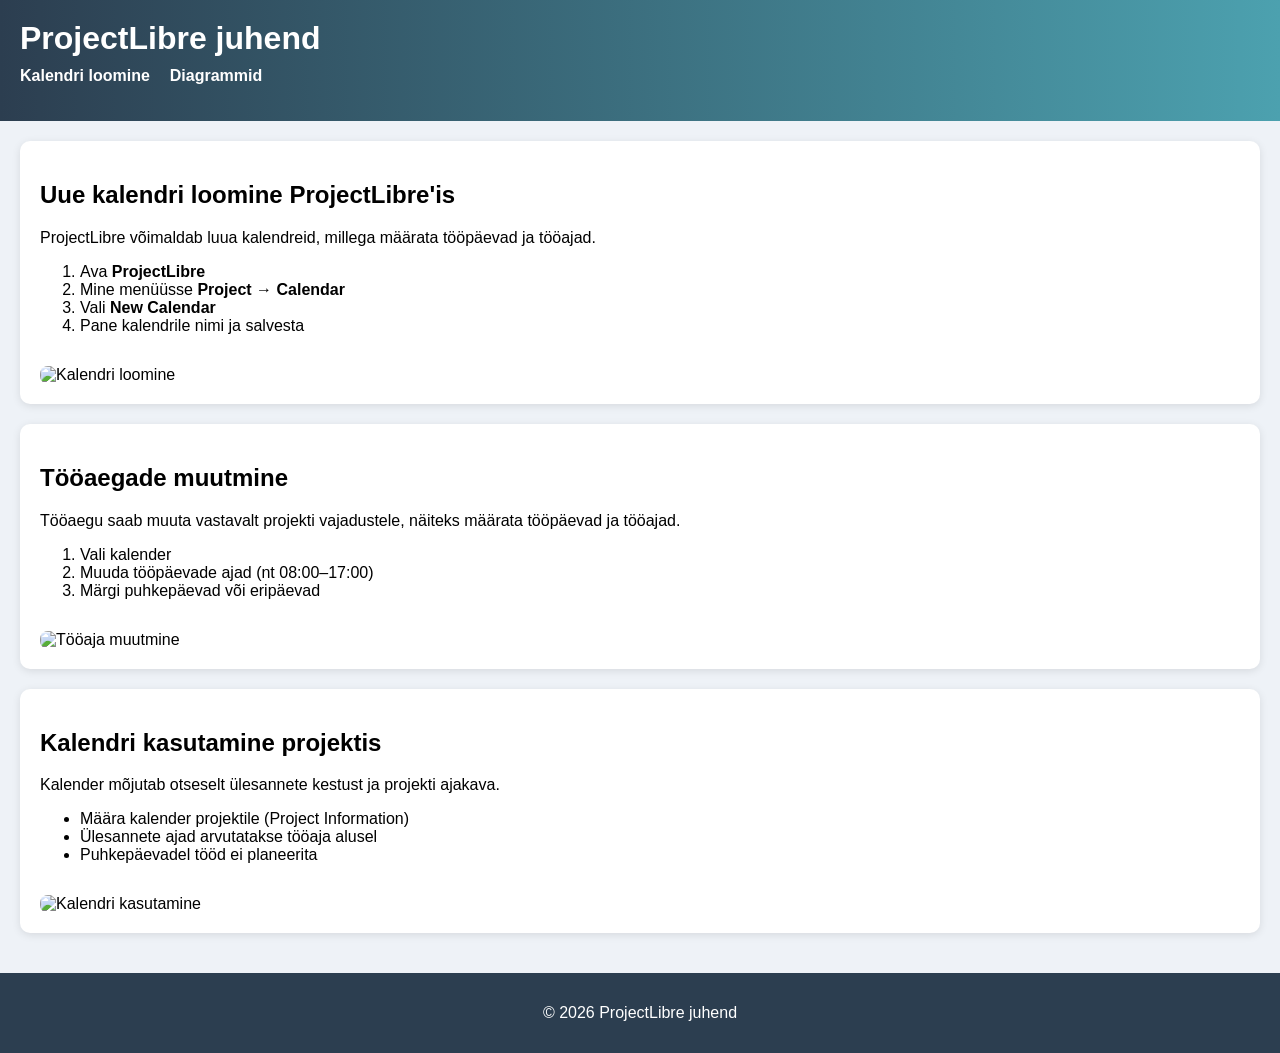
==== index.html @ a6aef7bd "Lisa index ja diagramm" ====
<!DOCTYPE html>
<html lang="et">
<head>
    <meta charset="UTF-8">
    <title>ProjectLibre juhend</title>
    <link rel="stylesheet" href="style.css">
</head>
<body>

<header>
    <h1>ProjectLibre juhend</h1>
    <nav>
        <ul>
            <li><a href="index.html">Kalendri loomine</a></li>
            <li><a href="diagramm.html">Diagrammid</a></li>
        </ul>
    </nav>
</header>

<main>
    <section>
        <h2>Uue kalendri loomine ProjectLibre'is</h2>
        <p>
            ProjectLibre võimaldab luua kalendreid, millega määrata tööpäevad ja tööajad.
        </p>

        <ol>
            <li>Ava <b>ProjectLibre</b></li>
            <li>Mine menüüsse <b>Project → Calendar</b></li>
            <li>Vali <b>New Calendar</b></li>
            <li>Pane kalendrile nimi ja salvesta</li>
        </ol>

        <img src="images/kalender1.png" alt="Kalendri loomine">
    </section>

    <section>
        <h2>Tööaegade muutmine</h2>
        <p>
            Tööaegu saab muuta vastavalt projekti vajadustele, näiteks määrata tööpäevad ja tööajad.
        </p>

        <ol>
            <li>Vali kalender</li>
            <li>Muuda tööpäevade ajad (nt 08:00–17:00)</li>
            <li>Märgi puhkepäevad või eripäevad</li>
        </ol>

        <img src="images/kalender2.png" alt="Tööaja muutmine">
    </section>

    <section>
        <h2>Kalendri kasutamine projektis</h2>
        <p>
            Kalender mõjutab otseselt ülesannete kestust ja projekti ajakava.
        </p>

        <ul>
            <li>Määra kalender projektile (Project Information)</li>
            <li>Ülesannete ajad arvutatakse tööaja alusel</li>
            <li>Puhkepäevadel tööd ei planeerita</li>
        </ul>

        <img src="images/kalender3.png" alt="Kalendri kasutamine">
    </section>
</main>

<footer>
    <p>© 2026 ProjectLibre juhend</p>
</footer>

</body>
</html>
---- style.css ----
body {
    font-family: Arial, sans-serif;
    margin: 0;
    background: #eef2f7;
}

header {
    background: linear-gradient(90deg, #2c3e50, #4ca1af);
    color: white;
    padding: 20px;
}

h1 {
    margin: 0;
}

nav ul {
    display: flex;
    list-style: none;
    padding: 0;
    margin-top: 10px;
    gap: 20px;
}

nav a {
    color: white;
    text-decoration: none;
    font-weight: bold;
}

nav a:hover {
    color: #ffd700;
}

main {
    padding: 20px;
}

section {
    background: white;
    padding: 20px;
    margin-bottom: 20px;
    border-radius: 10px;
    box-shadow: 0 2px 8px rgba(0,0,0,0.1);
}

img {
    width: 100%;
    max-width: 650px;
    margin-top: 15px;
    border-radius: 8px;
}

footer {
    text-align: center;
    padding: 15px;
    background: #2c3e50;
    color: white;
}
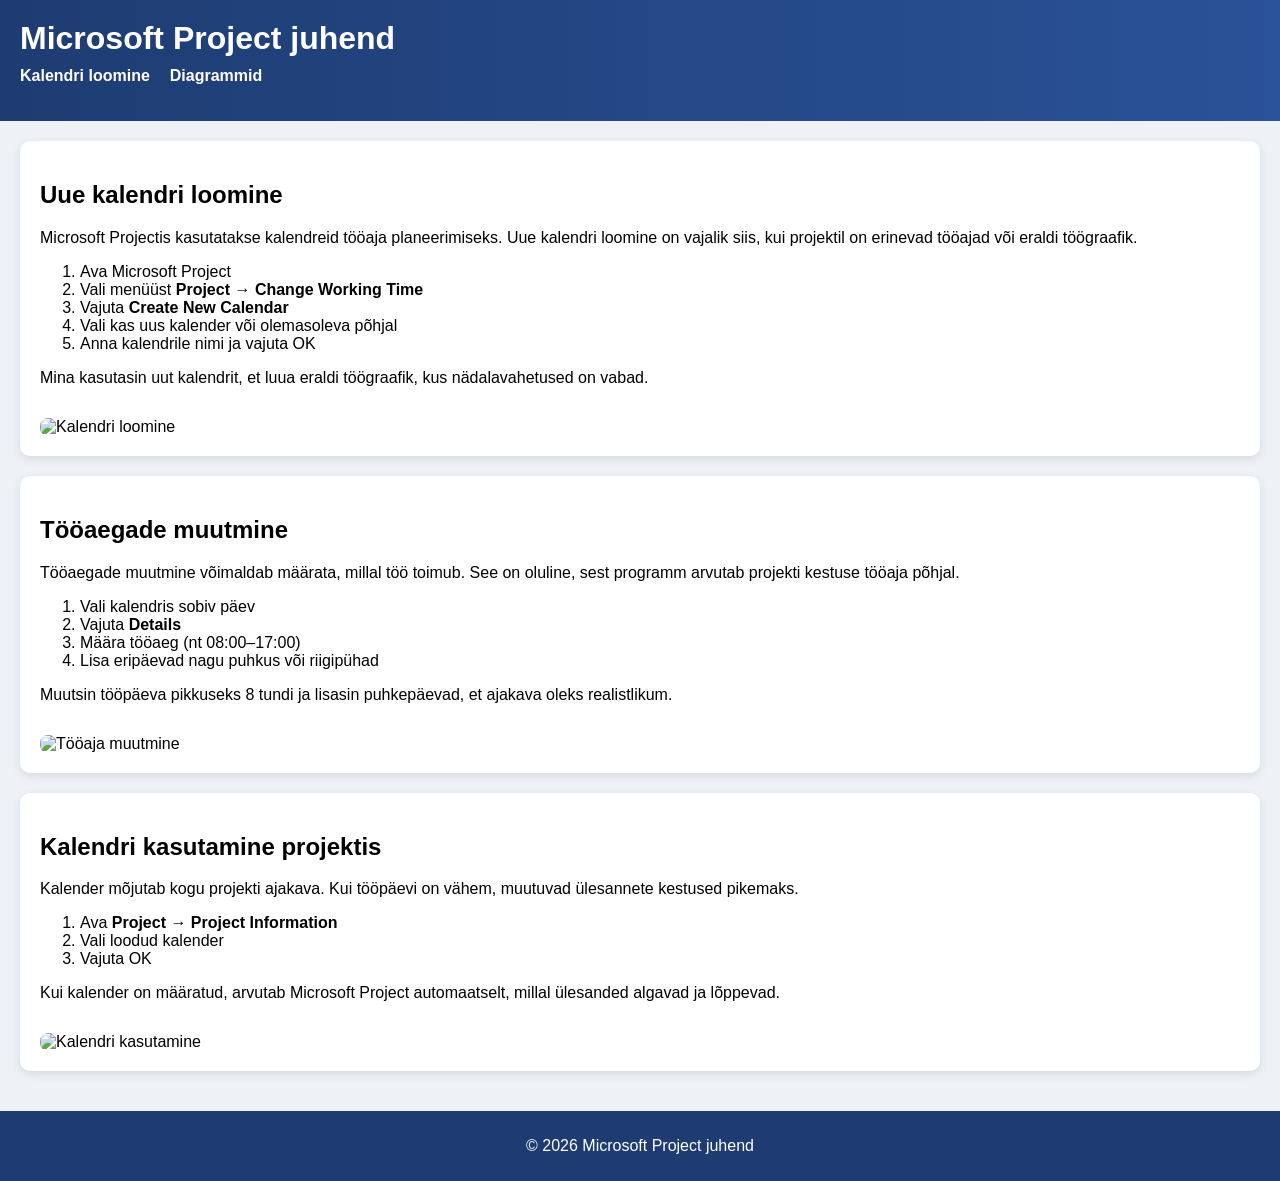
==== commit 0adac3a5: "Lisa index ja diagramm" ====
--- a/index.html
+++ b/index.html
@@ -2,13 +2,13 @@
 <html lang="et">
 <head>
     <meta charset="UTF-8">
-    <title>ProjectLibre juhend</title>
+    <title>Microsoft Project juhend</title>
     <link rel="stylesheet" href="style.css">
 </head>
 <body>
 
 <header>
-    <h1>ProjectLibre juhend</h1>
+    <h1>Microsoft Project juhend</h1>
     <nav>
         <ul>
             <li><a href="index.html">Kalendri loomine</a></li>
@@ -18,18 +18,26 @@
 </header>
 
 <main>
+
     <section>
-        <h2>Uue kalendri loomine ProjectLibre'is</h2>
+        <h2>Uue kalendri loomine</h2>
         <p>
-            ProjectLibre võimaldab luua kalendreid, millega määrata tööpäevad ja tööajad.
+            Microsoft Projectis kasutatakse kalendreid tööaja planeerimiseks.
+            Uue kalendri loomine on vajalik siis, kui projektil on erinevad tööajad
+            või eraldi töögraafik.
         </p>
 
         <ol>
-            <li>Ava <b>ProjectLibre</b></li>
-            <li>Mine menüüsse <b>Project → Calendar</b></li>
-            <li>Vali <b>New Calendar</b></li>
-            <li>Pane kalendrile nimi ja salvesta</li>
+            <li>Ava Microsoft Project</li>
+            <li>Vali menüüst <b>Project → Change Working Time</b></li>
+            <li>Vajuta <b>Create New Calendar</b></li>
+            <li>Vali kas uus kalender või olemasoleva põhjal</li>
+            <li>Anna kalendrile nimi ja vajuta OK</li>
         </ol>
+
+        <p>
+            Mina kasutasin uut kalendrit, et luua eraldi töögraafik, kus nädalavahetused on vabad.
+        </p>
 
         <img src="images/kalender1.png" alt="Kalendri loomine">
     </section>
@@ -37,14 +45,21 @@
     <section>
         <h2>Tööaegade muutmine</h2>
         <p>
-            Tööaegu saab muuta vastavalt projekti vajadustele, näiteks määrata tööpäevad ja tööajad.
+            Tööaegade muutmine võimaldab määrata, millal töö toimub.
+            See on oluline, sest programm arvutab projekti kestuse tööaja põhjal.
         </p>
 
         <ol>
-            <li>Vali kalender</li>
-            <li>Muuda tööpäevade ajad (nt 08:00–17:00)</li>
-            <li>Märgi puhkepäevad või eripäevad</li>
+            <li>Vali kalendris sobiv päev</li>
+            <li>Vajuta <b>Details</b></li>
+            <li>Määra tööaeg (nt 08:00–17:00)</li>
+            <li>Lisa eripäevad nagu puhkus või riigipühad</li>
         </ol>
+
+        <p>
+            Muutsin tööpäeva pikkuseks 8 tundi ja lisasin puhkepäevad,
+            et ajakava oleks realistlikum.
+        </p>
 
         <img src="images/kalender2.png" alt="Tööaja muutmine">
     </section>
@@ -52,21 +67,28 @@
     <section>
         <h2>Kalendri kasutamine projektis</h2>
         <p>
-            Kalender mõjutab otseselt ülesannete kestust ja projekti ajakava.
+            Kalender mõjutab kogu projekti ajakava. Kui tööpäevi on vähem,
+            muutuvad ülesannete kestused pikemaks.
         </p>
 
-        <ul>
-            <li>Määra kalender projektile (Project Information)</li>
-            <li>Ülesannete ajad arvutatakse tööaja alusel</li>
-            <li>Puhkepäevadel tööd ei planeerita</li>
-        </ul>
+        <ol>
+            <li>Ava <b>Project → Project Information</b></li>
+            <li>Vali loodud kalender</li>
+            <li>Vajuta OK</li>
+        </ol>
+
+        <p>
+            Kui kalender on määratud, arvutab Microsoft Project automaatselt,
+            millal ülesanded algavad ja lõppevad.
+        </p>
 
         <img src="images/kalender3.png" alt="Kalendri kasutamine">
     </section>
+
 </main>
 
 <footer>
-    <p>© 2026 ProjectLibre juhend</p>
+    <p>© 2026 Microsoft Project juhend</p>
 </footer>
 
 </body>
--- a/style.css
+++ b/style.css
@@ -1,11 +1,11 @@
 body {
     font-family: Arial, sans-serif;
     margin: 0;
-    background: #eef2f7;
+    background-color: #eef2f7;
 }
 
 header {
-    background: linear-gradient(90deg, #2c3e50, #4ca1af);
+    background: linear-gradient(90deg, #1e3c72, #2a5298);
     color: white;
     padding: 20px;
 }
@@ -15,11 +15,11 @@
 }
 
 nav ul {
+    list-style: none;
     display: flex;
-    list-style: none;
+    gap: 20px;
     padding: 0;
     margin-top: 10px;
-    gap: 20px;
 }
 
 nav a {
@@ -29,7 +29,7 @@
 }
 
 nav a:hover {
-    color: #ffd700;
+    color: yellow;
 }
 
 main {
@@ -41,7 +41,7 @@
     padding: 20px;
     margin-bottom: 20px;
     border-radius: 10px;
-    box-shadow: 0 2px 8px rgba(0,0,0,0.1);
+    box-shadow: 0 3px 10px rgba(0,0,0,0.1);
 }
 
 img {
@@ -52,8 +52,8 @@
 }
 
 footer {
+    background: #1e3c72;
+    color: white;
     text-align: center;
-    padding: 15px;
-    background: #2c3e50;
-    color: white;
+    padding: 10px;
 }
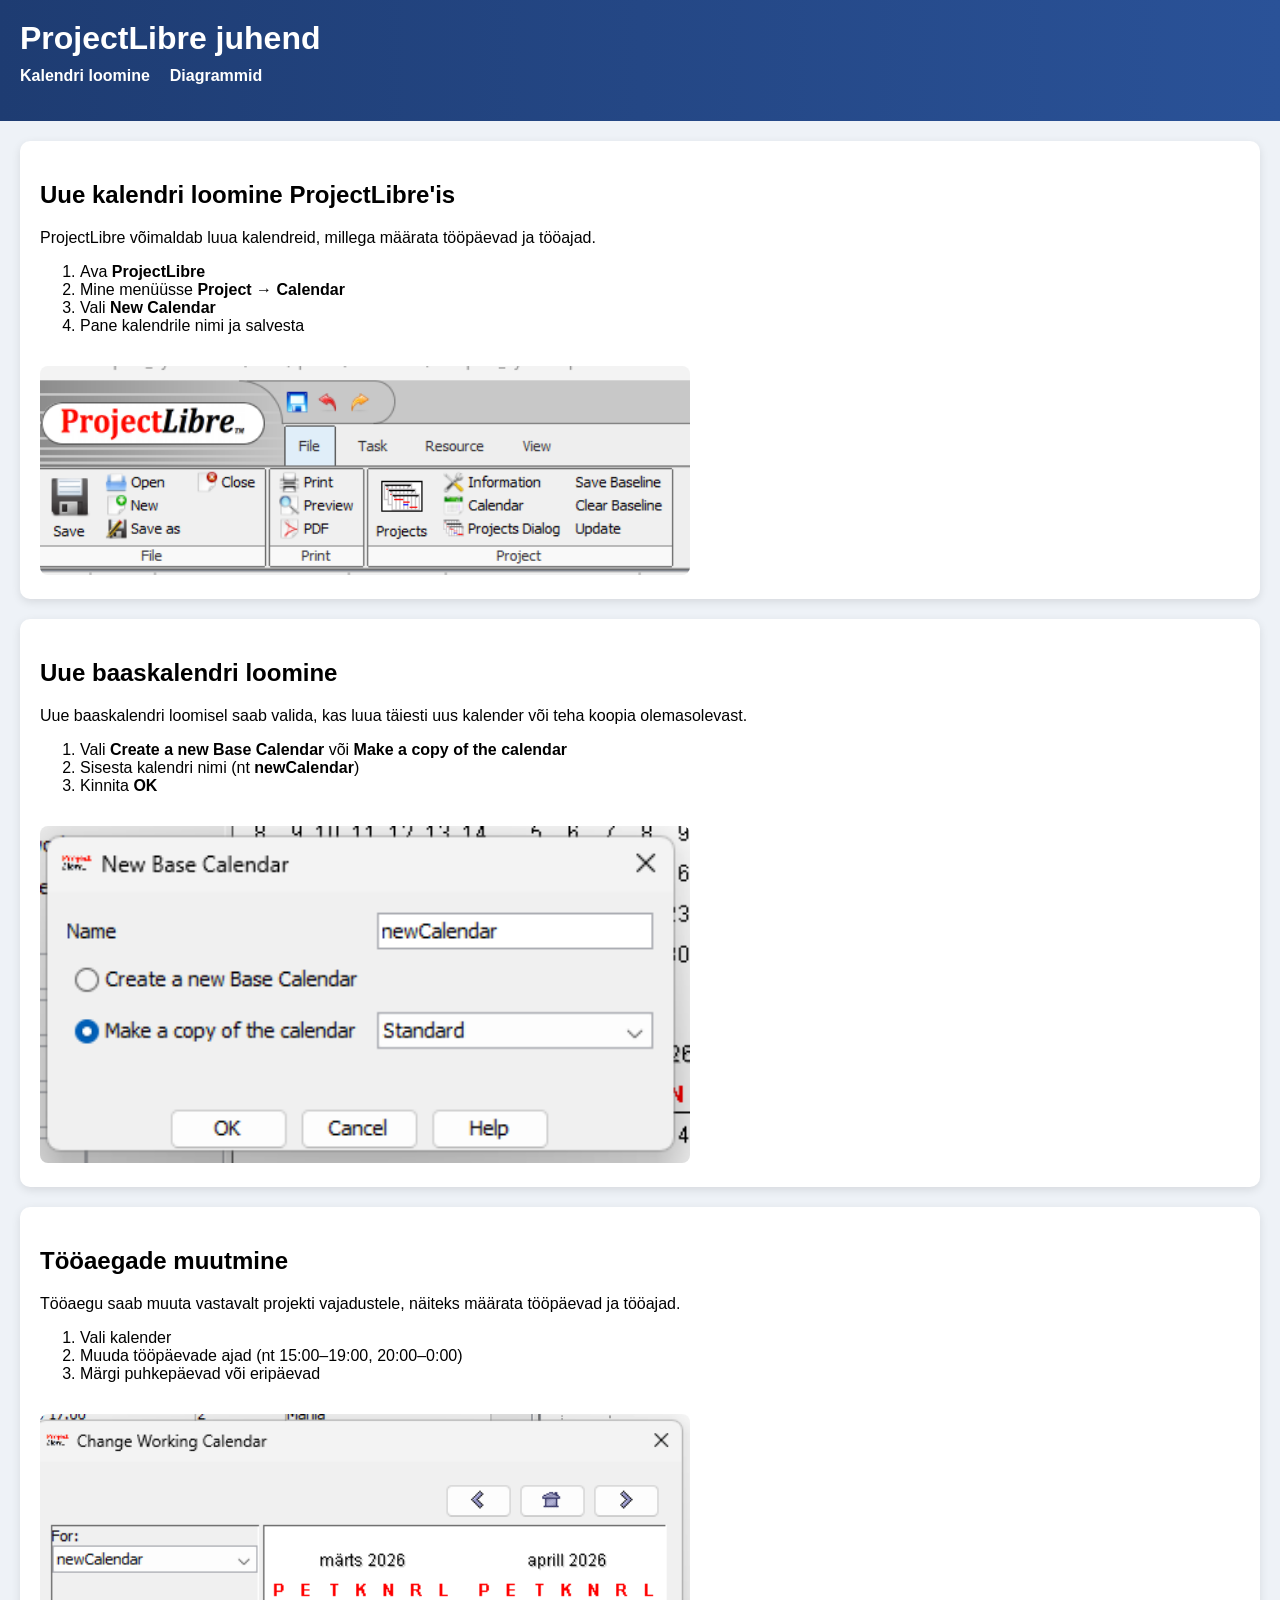
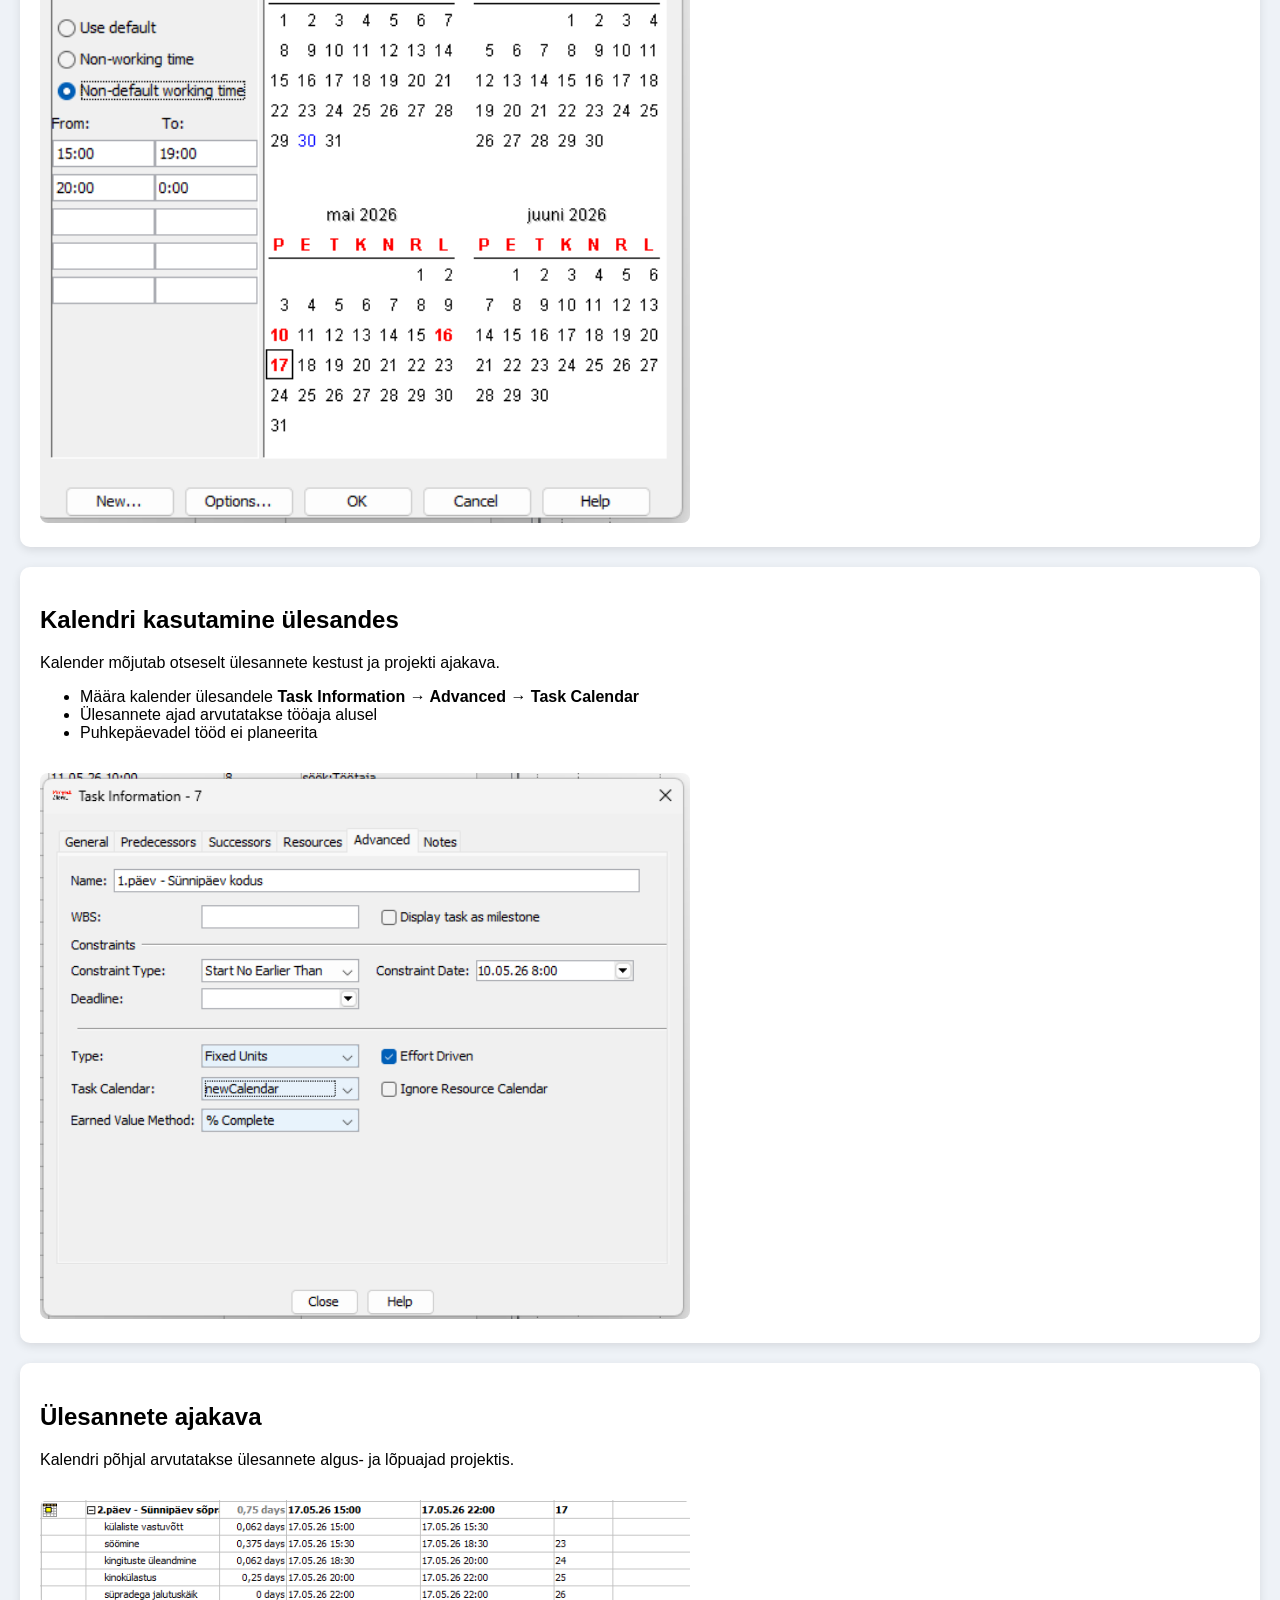
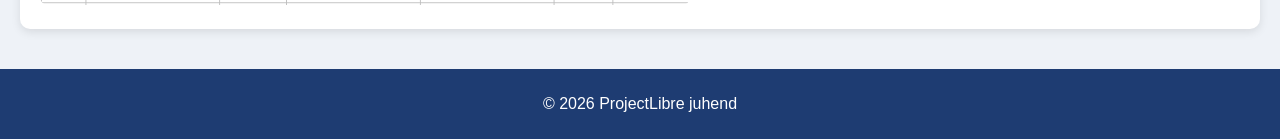
==== commit be5326e7: "pildid lisatud" ====
--- a/index.html
+++ b/index.html
@@ -2,13 +2,13 @@
 <html lang="et">
 <head>
     <meta charset="UTF-8">
-    <title>Microsoft Project juhend</title>
+    <title>ProjectLibre juhend</title>
     <link rel="stylesheet" href="style.css">
 </head>
 <body>
 
 <header>
-    <h1>Microsoft Project juhend</h1>
+    <h1>ProjectLibre juhend</h1>
     <nav>
         <ul>
             <li><a href="index.html">Kalendri loomine</a></li>
@@ -18,77 +18,79 @@
 </header>
 
 <main>
-
     <section>
-        <h2>Uue kalendri loomine</h2>
+        <h2>Uue kalendri loomine ProjectLibre'is</h2>
         <p>
-            Microsoft Projectis kasutatakse kalendreid tööaja planeerimiseks.
-            Uue kalendri loomine on vajalik siis, kui projektil on erinevad tööajad
-            või eraldi töögraafik.
+            ProjectLibre võimaldab luua kalendreid, millega määrata tööpäevad ja tööajad.
         </p>
 
         <ol>
-            <li>Ava Microsoft Project</li>
-            <li>Vali menüüst <b>Project → Change Working Time</b></li>
-            <li>Vajuta <b>Create New Calendar</b></li>
-            <li>Vali kas uus kalender või olemasoleva põhjal</li>
-            <li>Anna kalendrile nimi ja vajuta OK</li>
+            <li>Ava <b>ProjectLibre</b></li>
+            <li>Mine menüüsse <b>Project → Calendar</b></li>
+            <li>Vali <b>New Calendar</b></li>
+            <li>Pane kalendrile nimi ja salvesta</li>
         </ol>
 
+        <img src="img/1.png" alt="ProjectLibre menüüriba">
+    </section>
+
+    <section>
+        <h2>Uue baaskalendri loomine</h2>
         <p>
-            Mina kasutasin uut kalendrit, et luua eraldi töögraafik, kus nädalavahetused on vabad.
+            Uue baaskalendri loomisel saab valida, kas luua täiesti uus kalender või teha koopia olemasolevast.
         </p>
 
-        <img src="images/kalender1.png" alt="Kalendri loomine">
+        <ol>
+            <li>Vali <b>Create a new Base Calendar</b> või <b>Make a copy of the calendar</b></li>
+            <li>Sisesta kalendri nimi (nt <b>newCalendar</b>)</li>
+            <li>Kinnita <b>OK</b></li>
+        </ol>
+
+        <img src="img/2.png" alt="Uue baaskalendri loomine">
     </section>
 
     <section>
         <h2>Tööaegade muutmine</h2>
         <p>
-            Tööaegade muutmine võimaldab määrata, millal töö toimub.
-            See on oluline, sest programm arvutab projekti kestuse tööaja põhjal.
+            Tööaegu saab muuta vastavalt projekti vajadustele, näiteks määrata tööpäevad ja tööajad.
         </p>
 
         <ol>
-            <li>Vali kalendris sobiv päev</li>
-            <li>Vajuta <b>Details</b></li>
-            <li>Määra tööaeg (nt 08:00–17:00)</li>
-            <li>Lisa eripäevad nagu puhkus või riigipühad</li>
+            <li>Vali kalender</li>
+            <li>Muuda tööpäevade ajad (nt 15:00–19:00, 20:00–0:00)</li>
+            <li>Märgi puhkepäevad või eripäevad</li>
         </ol>
 
-        <p>
-            Muutsin tööpäeva pikkuseks 8 tundi ja lisasin puhkepäevad,
-            et ajakava oleks realistlikum.
-        </p>
-
-        <img src="images/kalender2.png" alt="Tööaja muutmine">
+        <img src="img/3.png" alt="Tööaja muutmine">
     </section>
 
     <section>
-        <h2>Kalendri kasutamine projektis</h2>
+        <h2>Kalendri kasutamine ülesandes</h2>
         <p>
-            Kalender mõjutab kogu projekti ajakava. Kui tööpäevi on vähem,
-            muutuvad ülesannete kestused pikemaks.
+            Kalender mõjutab otseselt ülesannete kestust ja projekti ajakava.
         </p>
 
-        <ol>
-            <li>Ava <b>Project → Project Information</b></li>
-            <li>Vali loodud kalender</li>
-            <li>Vajuta OK</li>
-        </ol>
+        <ul>
+            <li>Määra kalender ülesandele <b>Task Information → Advanced → Task Calendar</b></li>
+            <li>Ülesannete ajad arvutatakse tööaja alusel</li>
+            <li>Puhkepäevadel tööd ei planeerita</li>
+        </ul>
 
+        <img src="img/4.png" alt="Kalendri kasutamine ülesandes">
+    </section>
+
+    <section>
+        <h2>Ülesannete ajakava</h2>
         <p>
-            Kui kalender on määratud, arvutab Microsoft Project automaatselt,
-            millal ülesanded algavad ja lõppevad.
+            Kalendri põhjal arvutatakse ülesannete algus- ja lõpuajad projektis.
         </p>
 
-        <img src="images/kalender3.png" alt="Kalendri kasutamine">
+        <img src="img/5.png" alt="Ülesannete ajakava">
     </section>
-
 </main>
 
 <footer>
-    <p>© 2026 Microsoft Project juhend</p>
+    <p>© 2026 ProjectLibre juhend</p>
 </footer>
 
 </body>
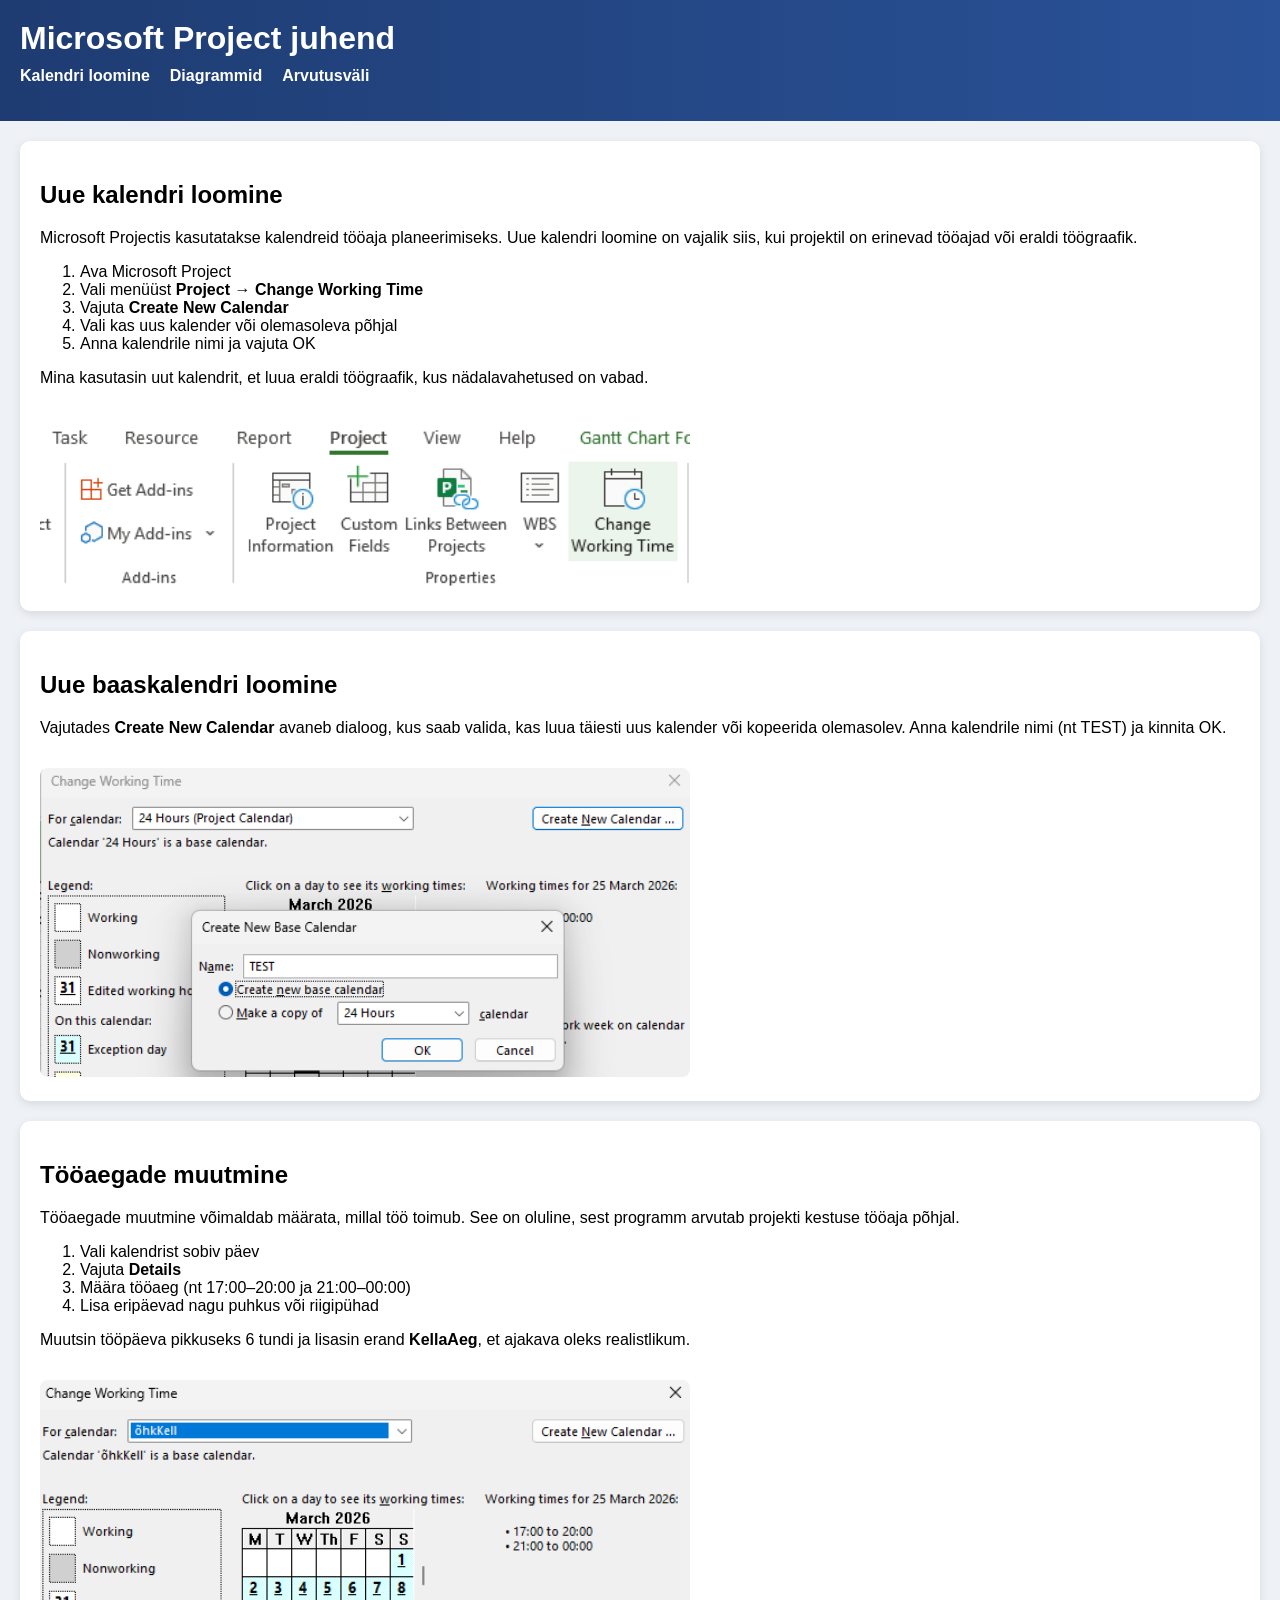
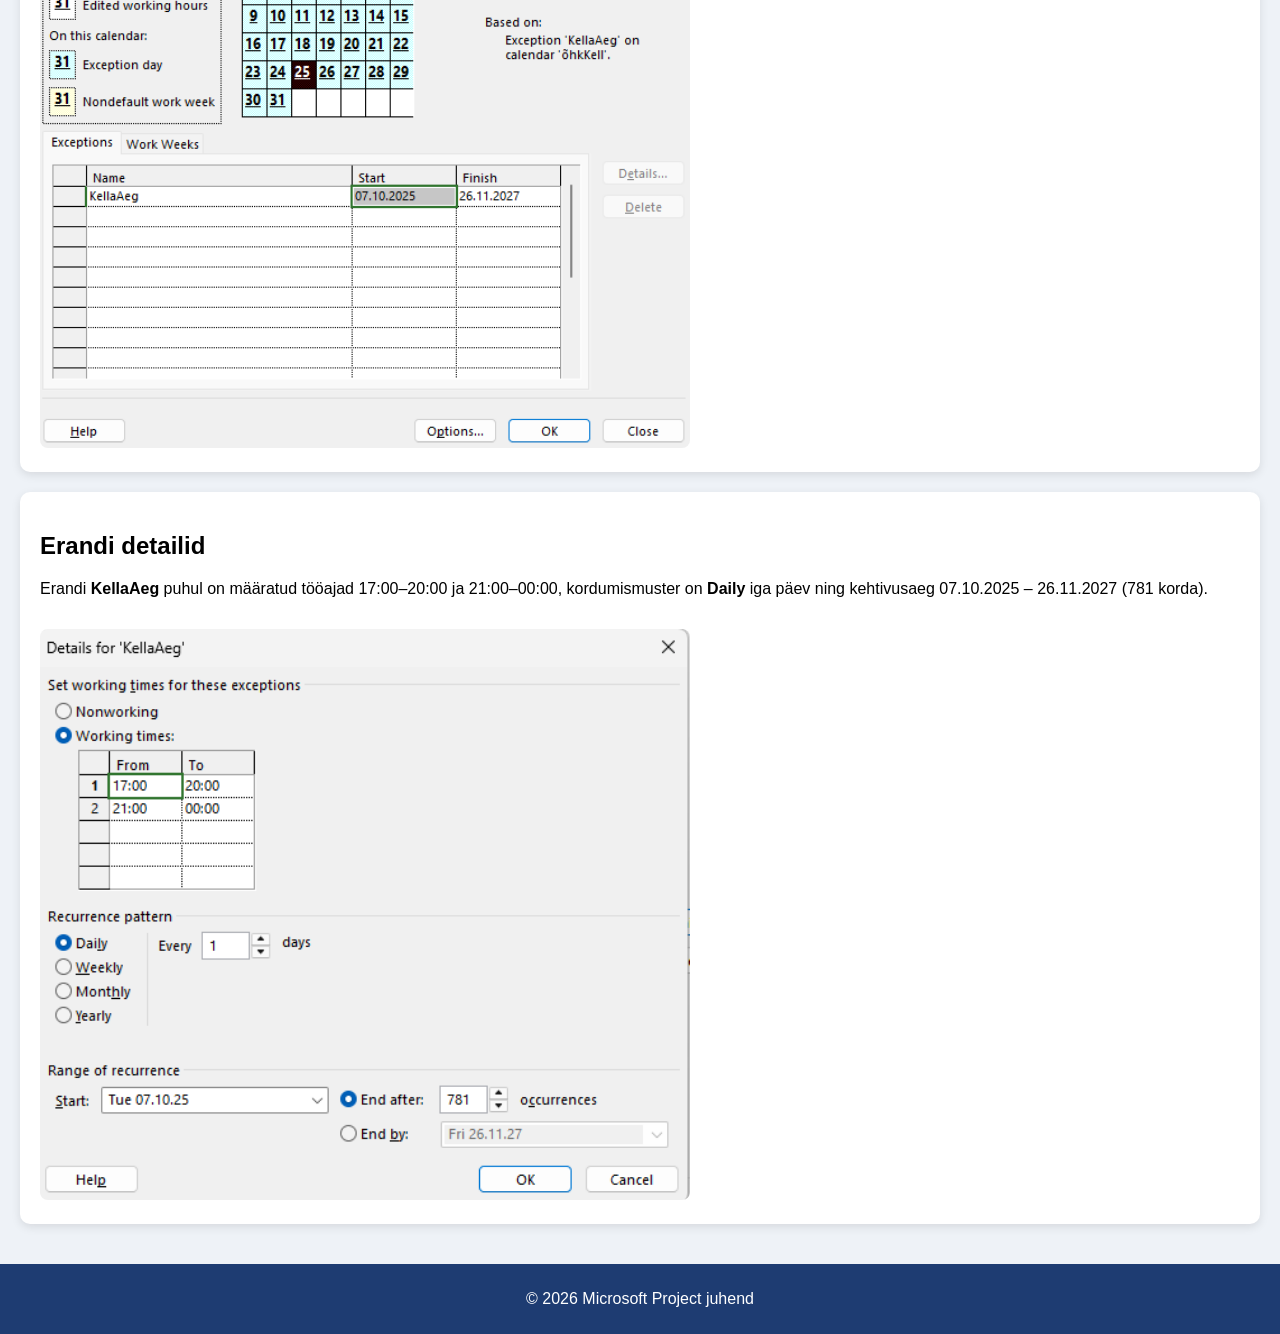
==== commit 998ef5dc: "pildid ja valem.html" ====
--- a/index.html
+++ b/index.html
@@ -2,95 +2,95 @@
 <html lang="et">
 <head>
     <meta charset="UTF-8">
-    <title>ProjectLibre juhend</title>
+    <title>Microsoft Project juhend</title>
     <link rel="stylesheet" href="style.css">
 </head>
 <body>
 
 <header>
-    <h1>ProjectLibre juhend</h1>
+    <h1>Microsoft Project juhend</h1>
     <nav>
         <ul>
             <li><a href="index.html">Kalendri loomine</a></li>
             <li><a href="diagramm.html">Diagrammid</a></li>
+            <li><a href="valem.html">Arvutusväli</a></li>
         </ul>
     </nav>
 </header>
 
 <main>
+
     <section>
-        <h2>Uue kalendri loomine ProjectLibre'is</h2>
+        <h2>Uue kalendri loomine</h2>
         <p>
-            ProjectLibre võimaldab luua kalendreid, millega määrata tööpäevad ja tööajad.
+            Microsoft Projectis kasutatakse kalendreid tööaja planeerimiseks.
+            Uue kalendri loomine on vajalik siis, kui projektil on erinevad tööajad
+            või eraldi töögraafik.
         </p>
 
         <ol>
-            <li>Ava <b>ProjectLibre</b></li>
-            <li>Mine menüüsse <b>Project → Calendar</b></li>
-            <li>Vali <b>New Calendar</b></li>
-            <li>Pane kalendrile nimi ja salvesta</li>
+            <li>Ava Microsoft Project</li>
+            <li>Vali menüüst <b>Project → Change Working Time</b></li>
+            <li>Vajuta <b>Create New Calendar</b></li>
+            <li>Vali kas uus kalender või olemasoleva põhjal</li>
+            <li>Anna kalendrile nimi ja vajuta OK</li>
         </ol>
 
-        <img src="img/1.png" alt="ProjectLibre menüüriba">
+        <p>
+            Mina kasutasin uut kalendrit, et luua eraldi töögraafik, kus nädalavahetused on vabad.
+        </p>
+
+        <img src="img/1.png" alt="Change Working Time menüü">
     </section>
 
     <section>
         <h2>Uue baaskalendri loomine</h2>
         <p>
-            Uue baaskalendri loomisel saab valida, kas luua täiesti uus kalender või teha koopia olemasolevast.
+            Vajutades <b>Create New Calendar</b> avaneb dialoog, kus saab valida,
+            kas luua täiesti uus kalender või kopeerida olemasolev.
+            Anna kalendrile nimi (nt TEST) ja kinnita OK.
         </p>
 
-        <ol>
-            <li>Vali <b>Create a new Base Calendar</b> või <b>Make a copy of the calendar</b></li>
-            <li>Sisesta kalendri nimi (nt <b>newCalendar</b>)</li>
-            <li>Kinnita <b>OK</b></li>
-        </ol>
-
-        <img src="img/2.png" alt="Uue baaskalendri loomine">
+        <img src="img/2.png" alt="Create New Base Calendar dialoog">
     </section>
 
     <section>
         <h2>Tööaegade muutmine</h2>
         <p>
-            Tööaegu saab muuta vastavalt projekti vajadustele, näiteks määrata tööpäevad ja tööajad.
+            Tööaegade muutmine võimaldab määrata, millal töö toimub.
+            See on oluline, sest programm arvutab projekti kestuse tööaja põhjal.
         </p>
 
         <ol>
-            <li>Vali kalender</li>
-            <li>Muuda tööpäevade ajad (nt 15:00–19:00, 20:00–0:00)</li>
-            <li>Märgi puhkepäevad või eripäevad</li>
+            <li>Vali kalendrist sobiv päev</li>
+            <li>Vajuta <b>Details</b></li>
+            <li>Määra tööaeg (nt 17:00–20:00 ja 21:00–00:00)</li>
+            <li>Lisa eripäevad nagu puhkus või riigipühad</li>
         </ol>
 
-        <img src="img/3.png" alt="Tööaja muutmine">
+        <p>
+            Muutsin tööpäeva pikkuseks 6 tundi ja lisasin erand <b>KellaAeg</b>,
+            et ajakava oleks realistlikum.
+        </p>
+
+        <img src="img/3.png" alt="Change Working Time kalender eranditega">
     </section>
 
     <section>
-        <h2>Kalendri kasutamine ülesandes</h2>
+        <h2>Erandi detailid</h2>
         <p>
-            Kalender mõjutab otseselt ülesannete kestust ja projekti ajakava.
+            Erandi <b>KellaAeg</b> puhul on määratud tööajad 17:00–20:00 ja 21:00–00:00,
+            kordumismuster on <b>Daily</b> iga päev ning kehtivusaeg
+            07.10.2025 – 26.11.2027 (781 korda).
         </p>
 
-        <ul>
-            <li>Määra kalender ülesandele <b>Task Information → Advanced → Task Calendar</b></li>
-            <li>Ülesannete ajad arvutatakse tööaja alusel</li>
-            <li>Puhkepäevadel tööd ei planeerita</li>
-        </ul>
-
-        <img src="img/4.png" alt="Kalendri kasutamine ülesandes">
+        <img src="img/4.png" alt="Erandi KellaAeg detailid">
     </section>
 
-    <section>
-        <h2>Ülesannete ajakava</h2>
-        <p>
-            Kalendri põhjal arvutatakse ülesannete algus- ja lõpuajad projektis.
-        </p>
-
-        <img src="img/5.png" alt="Ülesannete ajakava">
-    </section>
 </main>
 
 <footer>
-    <p>© 2026 ProjectLibre juhend</p>
+    <p>© 2026 Microsoft Project juhend</p>
 </footer>
 
 </body>
